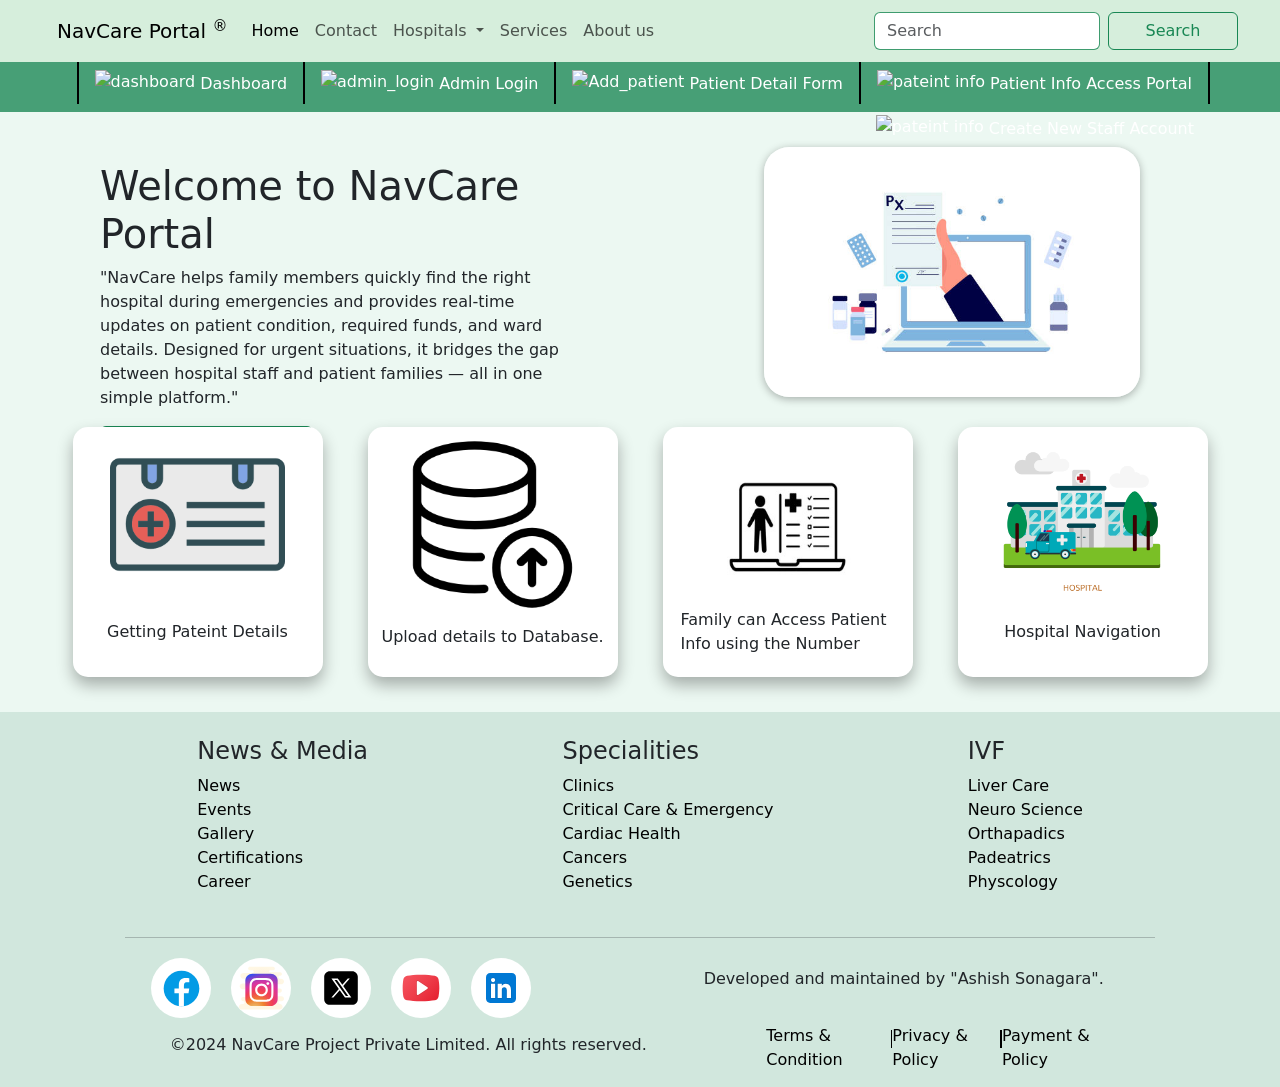
==== index.html @ 71482fa1 "initial commit" ====
<!DOCTYPE html>
<html lang="en">

<head>
    <meta charset="UTF-8">
    <meta name="viewport" content="width=device-width, initial-scale=1.0">
    <title>Home page </title>
    <link rel="stylesheet" href="index.css">
    <link href="https://cdn.jsdelivr.net/npm/bootstrap@5.3.6/dist/css/bootstrap.min.css" rel="stylesheet"
        integrity="sha384-4Q6Gf2aSP4eDXB8Miphtr37CMZZQ5oXLH2yaXMJ2w8e2ZtHTl7GptT4jmndRuHDT" crossorigin="anonymous">
    <script src="https://cdn.jsdelivr.net/npm/bootstrap@5.3.6/dist/js/bootstrap.bundle.min.js"
        integrity="sha384-j1CDi7MgGQ12Z7Qab0qlWQ/Qqz24Gc6BM0thvEMVjHnfYGF0rmFCozFSxQBxwHKO"
        crossorigin="anonymous"></script>
    <script src="index.js"></script>
</head>

<body>
    <header>
        <!-- As a link -->
        <nav class="navbar navbar-expand-lg" id="nav_bar">
            <div class="container-fluid">
                <a class="navbar-brand" href="#">NavCare Portal
                    <sup>&reg</sup>
                </a>
                <button class="navbar-toggler" type="button" data-bs-toggle="collapse"
                    data-bs-target="#navbarSupportedContent" aria-controls="navbarSupportedContent"
                    aria-expanded="false" aria-label="Toggle navigation">
                    <span class="navbar-toggler-icon"></span>
                </button>
                <div class="collapse navbar-collapse" id="navbarSupportedContent">
                    <ul class="navbar-nav me-auto mb-2 mb-lg-0">
                        <li class="nav-item">
                            <a class="nav-link active" aria-current="page" href="#">Home</a>
                        </li>
                        <li class="nav-item">
                            <a class="nav-link" href="#">Contact</a>
                        </li>
                        <li class="nav-item dropdown">
                            <a class="nav-link dropdown-toggle" href="#" role="button" data-bs-toggle="dropdown"
                                aria-expanded="false">
                                Hospitals
                            </a>
                            <ul class="dropdown-menu">
                                <li><a class="dropdown-item" href="#">Apollo Hospital</a></li>
                                <li><a class="dropdown-item" href="#">Zydus Hospital</a></li>
                                <li><a class="dropdown-item" href="#">Narayana Health Hospital</a></li>
                                <li><a class="dropdown-item" href="#">Artemis Hospital</a></li>
                                <li><a class="dropdown-item" href="#">Medanta Hospital</a></li>
                                <li>
                                    <hr class="dropdown-divider">
                                </li>
                                <li><a class="dropdown-item" href="#">Other popular hospitals..</a></li>
                            </ul>
                        </li>
                        <li class="nav-item">
                            <a class="nav-link" href="#">Services</a>
                        </li>
                        <li class="nav-item">
                            <a class="nav-link" href="#">About us</a>
                        </li>
                    </ul>
                    <form class="d-flex" role="search">
                        <input class="form-control me-2" type="search" placeholder="Search" aria-label="Search"
                            id="search" />
                        <button class="btn btn-outline-success" type="submit">Search</button>
                    </form>
                </div>
            </div>
        </nav>
        <!-- ........................SECOND NAV BAR........................  -->
        <ul class="nav justify-content-end" id="nav_2">
            <div style="height: 42px; width: 2px; background-color: black;"></div>
            <li class="nav-item nav_bar2">
                <a class="nav-link " href="#">
                    <img src="https://img.icons8.com/color/48/analytics.png" alt="dashboard"
                        style="height: 26px; width: 26px;margin-bottom: 5px;">
                    Dashboard
                </a>
            </li>
            <div style="height: 42px; width: 2px; background-color: black;"></div>
            <li class="nav-item nav_bar2">
                <a class="nav-link active" aria-current="page" href="#">
                    <img src="https://img.icons8.com/fluency/48/administrator-male.png" alt="admin_login"
                        style="height: 22px; width: 22px;margin-bottom: 5px;">
                    Admin Login
                </a>
            </li>
            <div style="height: 42px; width: 2px; background-color: black;"></div>
            <li class="nav-item nav_bar2">
                <a class="nav-link" href="patient_detail.html">
                    <img src="https://img.icons8.com/plasticine/100/form.png" alt="Add_patient"
                        style="height: 25px; width: 25px;margin-bottom: 5px;">
                    Patient Detail Form
                </a>
            </li>
            <div style="height: 42px; width: 2.1px; background-color: black;"></div>
            <li class="nav-item nav_bar2">
                <a class="nav-link" href="#">
                    <img src="https://img.icons8.com/dusk/64/user-credentials.png" alt="pateint info "
                        style="height: 25px; width: 25px;margin-bottom: 5px;">
                    Patient Info Access Portal
                </a>
            </li>
            <div style="height: 42px; width: 2px; background-color: black;"></div>
            <li class="nav-item nav_bar2">
                <a class="nav-link" href="add_staff.html">
                    <img src="https://img.icons8.com/fluency/48/add-user-male.png" alt="pateint info "
                        style="height: 25px; width: 25px;margin-bottom: 5px;">
                    Create New Staff Account
                </a>
            </li>
        </ul>
    </header>
    <main>
        <div class="main_container">
            <div style="display: flex;">
                <div class="text">
                    <h1>Welcome to NavCare Portal</h1>
                    <p>"NavCare helps family members quickly find the right hospital during emergencies and provides
                        real-time updates on
                        patient condition, required funds, and ward details. Designed for urgent situations, it bridges
                        the gap between hospital
                        staff and patient families — all in one simple platform."</p>
                    <!-- <button type="button" class="btn" style="color:black; border: 1px solid rgba(116, 14, 175,0.6)">Detailed Info</button> -->
                    <button type="button" class="btn btn-outline-success">Detailed Info</button>
                </div>
                <div class="image">
                    <img src="SVG's/laptop.jpg" alt="laptop"
                        style="height: 250px; width: auto; margin: 10px 115px; border-radius: 25px;box-shadow: 0px 2px 8px 0px rgba(0, 0, 0, 0.3);">
                </div>
            </div>
            <div class="box_container">
                <div class="boxes">
                    <img src="SVG's/pateint_info.png" alt="patient info" style="height: 175px; width: 175px;">
                    <p>Getting Pateint Details</p>
                </div>
                <div class="boxes">
                    <img src="SVG's/database.png" alt="uplaod to database"
                        style="height: 175px; width: 175px;margin-top: 10px;">
                    <p>Upload details to Database.</p>
                </div>
                <div class="boxes">
                    <img src="SVG's/access_pateitn.jpg" alt="" style="height: 175px; width: 175px;">
                    <p style="margin-left: 18px;">Family can Access Patient Info using the Number</p>
                </div>
                <div class="boxes">
                    <img src="SVG's/hospital.png" alt="hospital" style="height: 175px; width: 175px;">
                    <p>Hospital Navigation</p>
                </div>
            </div>
        </div>
    </main>
    <footer class="footer_container">
        <div class="footer_links">
            <div>
                <h4>News & Media</h4>
                <a class="border_a">News</a> <br>
                <a class="border_a">Events</a> <br>
                <a class="border_a">Gallery</a> <br>
                <a class="border_a">Certifications</a> <br>
                <a class="border_a">Career</a> <br>
            </div>
            <div>
                <h4>Specialities</h4>
                <a class="border_a">Clinics</a> <br>
                <a class="border_a">Critical Care & Emergency</a> <br>
                <a class="border_a">Cardiac Health</a> <br>
                <a class="border_a">Cancers</a> <br>
                <a class="border_a">Genetics</a> <br>
            </div>
            <div>
                <h4>IVF</h4>
                <a class="border_a">Liver Care</a> <br>
                <a class="border_a">Neuro Science</a> <br>
                <a class="border_a">Orthapadics</a> <br>
                <a class="border_a">Padeatrics</a> <br>
                <a class="border_a">Physcology</a> <br>
            </div>
        </div>
        <hr id="horizontal_line">
        <div style="display: flex; justify-content: space-around; padding-right: 100px;">
            <div class="svg_style" style="display: flex; padding-left: 75px;padding-top: 16px;">
                <a href="" target="_blank" class="svg_a">
                    <img src="SVG's/facebook.svg" alt="my_facebook" style="height: 45px;width: 45px;">
                </a>
                <a href="" target="_blank" class="svg_a">
                    <img src="SVG's/insta.svg" alt="my_instagram" style="height: 45px;width: 45px;">
                </a>
                <a href="" target="_blank" class="svg_a">
                    <img src="SVG's/twitter.svg" alt="my_twitter" style="height: 40px;width: 40px;">
                </a>
                <a href="" target="_blank" class="svg_a">
                    <img src="SVG's/youtube.svg" alt="my_twitter" style="height: 40px;width: 40px;">
                </a>
                <a href="" target="_blank" class="svg_a">
                    <img src="SVG's/linkedin.svg" alt="my_linkdin" style="height: 40px;width: 40px;">
                </a>
            </div>
            <div class="developed" style="margin-top: 25px;">
                <p>Developed and maintained by "Ashish Sonagara".</p>
            </div>
        </div>
        <div style="display: flex; justify-content: space-around; padding-right: 100px;">
            <div class="watermarks">
                <p>&copy;2024 NavCare Project Private Limited. All rights reserved.</p>
            </div>
            <div style="display: flex; justify-content: space-around; width: 30%; margin-top: 6px;">
                <div><a href="" style="text-decoration: none;color: black;">Terms & Condition</a></div>
                <div style="width: 1.8px; height: 18px; background-color: black; margin-top: 6px;"></div>
                <div><a href="" style="text-decoration: none;color: black;">Privacy & Policy</a></div>
                <div style="width: 2px; height: 18px; background-color: black; margin-top: 6px;"></div>
                <div><a href="" style="text-decoration: none;color: black;">Payment & Policy</a></div>
            </div>
        </div>
    </footer>
</body>

</html>
---- index.css ----
#nav_bar { 
    background-color: rgba(52, 168, 83, 0.2);
    height: 62px;
    color: white;
    padding-left: 45px;
    padding-right: 30px;
}
#search {
    width: 275px;
    border: 1px solid rgb(25, 135, 84, 0.8);
}
#nav_2 { 
    height: 50px;
    padding-right: 70px;
    background-color: rgb(25, 135, 84,0.8);
}
.nav_bar2:hover {
    background-color: rgb(181, 243, 179);
    border-radius: 5px;
    border-bottom: 2px solid #00000033;
    color:black
}
.nav_bar2 a {
    color: rgb(255, 255, 255);
}
.nav_bar2 a:hover{
    color: black;
}

/* .................MAIN CONTENT style.................. */
.main_container {
    padding: 25px;
    /* margin-top: 2px; */
    height: 600px;
    width: auto;
    background-color: #ECF8F2;
}
.text {
    margin: 25px 75px;
    height: 200px;
    width: auto;
}
.box_container {
    display: flex;
    justify-content: space-around;
    /* flex-wrap: wrap; */
    padding: 0px 25px;
}
.boxes {
    display: flex;
    justify-content: center;
    flex-wrap: wrap;
    height: 250px;
    width: 250px;
    background-color: rgb(255, 255, 255);
    margin: 20px;
    border-radius: 15px;
    box-shadow: 0px 8px 16px 0px rgba(0, 0, 0, 0.3);
}
.sidebar_container {
    display: flex;
    flex-direction: column;
    height: 100%;
    width: 19%;
    background-color: rgb(255, 255, 255);
    padding-top: 50px;
    margin-right: 3.5%;
}
.sidebar_container a {
    display: flex;
    justify-content: center;
    align-items: center;
    text-decoration: none;
    color: black;
    height: 12%;
    width: 100%;
    /* background-color: aqua; */
    margin-top: 1px;
}
.sidebar_container a:hover {
    background-color: #ddf6e9;
    border-left: 2px solid #198754;
    border-right: 2px solid #198754;
}
.sidebar_container a:active {
    background-color: #ddf6e9;
    border-left: 3px solid #198754;
    border-right: 3px solid #198754;
}
/* .....................PROGRESS BAR CSS................... */
.progress_bar {
    margin-top: 1%;
    margin-left: 29%;
    width: 40%;
    display: flex;
    justify-content: space-between;
    position: relative;
    counter-reset: step;
    height: 10%;
    z-index: 0;
}

.progress_bar::before {
    content: "";
    position: absolute;
    top: 38%;
    transform: translateY(-40%);
    width: 100%;
    height: 2px;
    background-color: rgb(173, 167, 167);
}

#progress {
    content: "";
    position: absolute;
    top: 50%;
    transform: translateY(-50%);
    height: 5px;
    background-color: blue;
    width: 0%;
    z-index: -1;
    transition: 0.4s ease;
}

.progress-steps {
    height: 40px;
    width: 40px;
    background-color: #dcdcdc;
    border-radius: 50%;
    border: 2px solid #cfc0cf;
    display: flex;
    justify-content: center;
    align-items: center;
    position: relative;
    z-index: 2;
}

.progress-steps::before {
    counter-increment: step;
    content: counter(step);
    font-weight: bold;
}

.progress-steps::after {
    content: attr(data-title);
    position: absolute;
    top: 110%;
    font-size: 14px;
    color: #666;
    white-space: nowrap;
}

.progress_active {
    background-color: #8eebbe;
    color: #147c51;
    border-color: #40916c;
}
/* ....................FORM CONTAINER CSS...................... */
.form_container {
    height: 90%;
    width: 98%;
    background-color: rgb(255, 255, 255);
    border-radius: 10px;
    display: flex;
    justify-content: center;
    padding: 26px 0px;
    margin: 20px 5px;
    box-shadow: 0px 8px 16px 0px rgba(0, 0, 0, 0.3);
    overflow: auto;
}
.names {
    display: flex;
    justify-content: space-around;
}
.contact {
    display: flex;
    justify-content: space-around;
}
.labels{
    font-size: 18px;
    font-family: 'Gill Sans', 'Gill Sans MT', Calibri, 'Trebuchet MS', sans-serif;
    margin: 0px 0px 2px 0px;
}
.inputs {
    height: 65px;
    width: 400px;
    margin: 0px 40px 20px 0px;
    padding: 0px 10px;
    border-radius: 8px;
    border: 1px solid #147849;
    font-family: 'Gill Sans', 'Gill Sans MT', Calibri, 'Trebuchet MS', sans-serif;
    box-shadow: 0px 4px 8px 0px rgba(0, 0, 0, 0.2);
}
.btn{
    width: 45%;
}
/* .................FOOTER CONTAINER STYLE ........................... */
.footer_container {
    width: auto;
    height: 375px;
    background-color: #d1e7dd;
}
.footer_links {
    width: auto;
    height: 60%;
    display: flex;
    justify-content: space-around;
    padding: 25px 100px;
}
.border_a {
    color: black;
    text-decoration: none;
}
.border_a:hover {
    border-bottom: 2px solid black;
}
#horizontal_line {
    height: 5px;
    width: auto;
    margin: 0px 125px;
}
.svg_a{
    display: flex;
    width: 60px;
    height: 60px;
    border-radius: 70px;
    background-color: white;
    justify-content: center;
    align-items: center;
    margin-right: 20px;
}
.watermarks {
    padding-left: 110px;
    margin-top: 15px;
}
/* .............................MEDIA QUERY FOR SMALL DEVICES.................................... */
@media (max-width: 395px){
    *{
        margin: 0px;
        padding: 0px;
    }
    #nav_bar {
        background-color: rgba(58, 177, 90, 0.2);
        height: 65px;
        width: 498px;
        color: white;
        padding-left: 45px;
        padding-right: 30px;   
    }
    #nav_2 {
        height: 55px;
        width: 498px;
        background-color: rgb(25, 135, 84, 0.8);   
    }
}
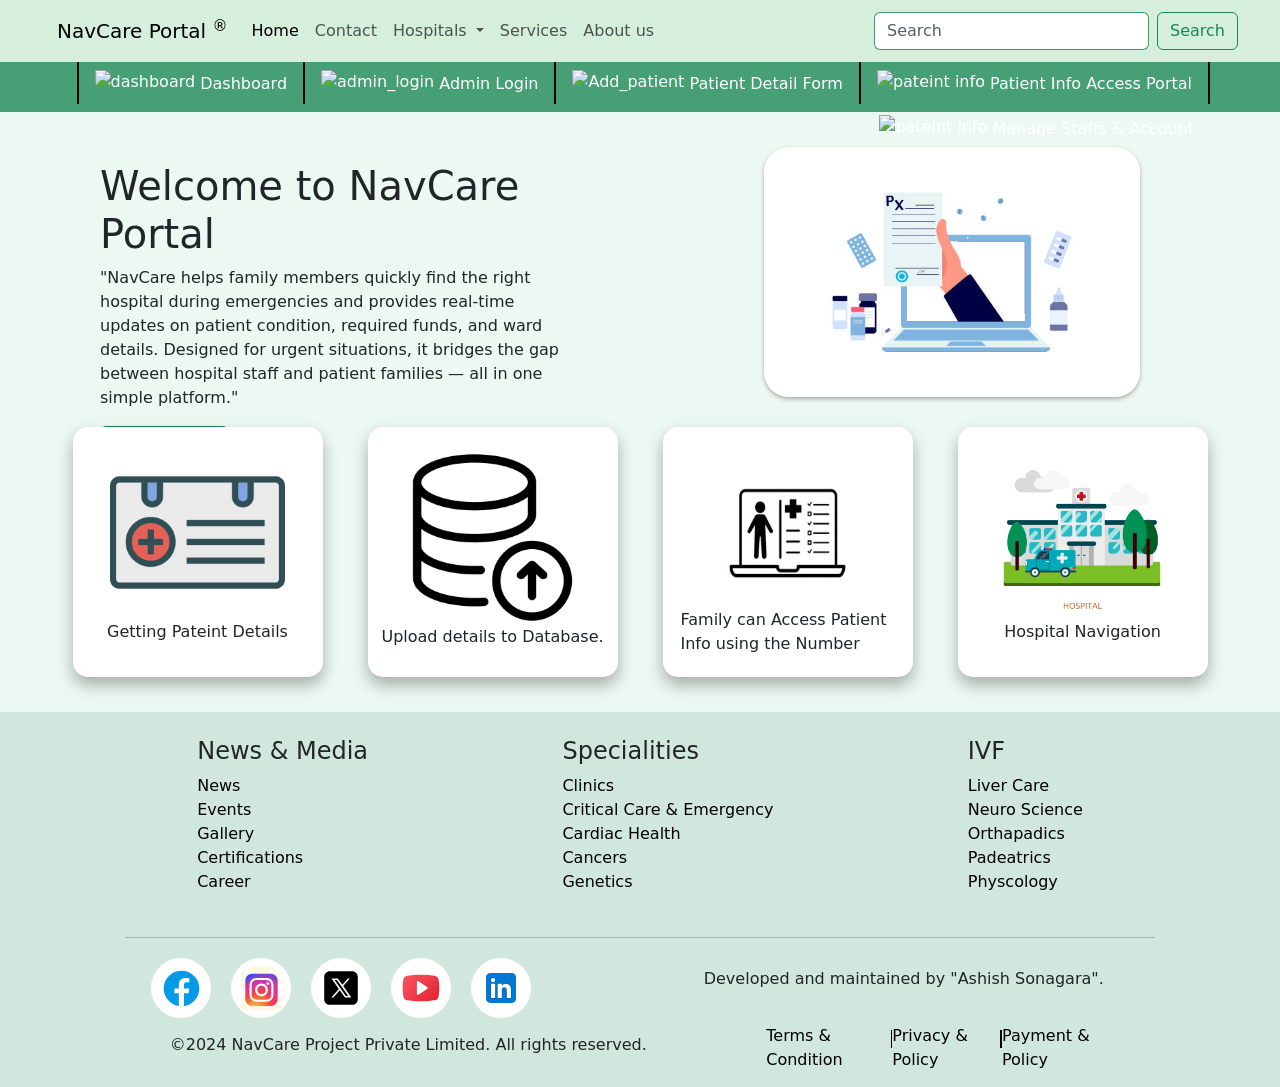
==== commit 337ed487: "form working" ====
--- a/index.html
+++ b/index.html
@@ -103,10 +103,10 @@
             </li>
             <div style="height: 42px; width: 2px; background-color: black;"></div>
             <li class="nav-item nav_bar2">
-                <a class="nav-link" href="add_staff.html">
+                <a class="nav-link" href="Manage_staff.html">
                     <img src="https://img.icons8.com/fluency/48/add-user-male.png" alt="pateint info "
                         style="height: 25px; width: 25px;margin-bottom: 5px;">
-                    Create New Staff Account
+                    Manage Staffs & Account
                 </a>
             </li>
         </ul>
@@ -126,7 +126,7 @@
                 </div>
                 <div class="image">
                     <img src="SVG's/laptop.jpg" alt="laptop"
-                        style="height: 250px; width: auto; margin: 10px 115px; border-radius: 25px;box-shadow: 0px 2px 8px 0px rgba(0, 0, 0, 0.3);">
+                        style="height: 250px; width: auto; margin: 10px 115px; border-radius: 25px;box-shadow: 0px 2px 4px 0px rgba(0, 0, 0, 0.3);">
                 </div>
             </div>
             <div class="box_container">
--- a/index.css
+++ b/index.css
@@ -48,7 +48,9 @@
 }
 .boxes {
     display: flex;
-    justify-content: center;
+    flex-direction: column;
+    justify-content: center;
+    align-items: center;
     flex-wrap: wrap;
     height: 250px;
     width: 250px;
@@ -61,10 +63,11 @@
     display: flex;
     flex-direction: column;
     height: 100%;
-    width: 19%;
+    /* width: 19%; */
     background-color: rgb(255, 255, 255);
     padding-top: 50px;
-    margin-right: 3.5%;
+    /* margin-right: 3.5%; */
+    padding-right: 0px !important;
 }
 .sidebar_container a {
     display: flex;
@@ -73,7 +76,7 @@
     text-decoration: none;
     color: black;
     height: 12%;
-    width: 100%;
+    /* width: 100%; */
     /* background-color: aqua; */
     margin-top: 1px;
 }
@@ -82,7 +85,7 @@
     border-left: 2px solid #198754;
     border-right: 2px solid #198754;
 }
-.sidebar_container a:active {
+.sidebar_container a.active {
     background-color: #ddf6e9;
     border-left: 3px solid #198754;
     border-right: 3px solid #198754;
@@ -91,7 +94,7 @@
 .progress_bar {
     margin-top: 1%;
     margin-left: 29%;
-    width: 40%;
+    width: 45%;
     display: flex;
     justify-content: space-between;
     position: relative;
@@ -113,13 +116,13 @@
 #progress {
     content: "";
     position: absolute;
-    top: 50%;
-    transform: translateY(-50%);
-    height: 5px;
-    background-color: blue;
+    top: 40%;
+    transform: translateY(-60%);
+    height: 4px;
+    background-color: #40916c;
     width: 0%;
     z-index: -1;
-    transition: 0.4s ease;
+    transition: 0.6s ease;
 }
 
 .progress-steps {
@@ -158,13 +161,13 @@
 /* ....................FORM CONTAINER CSS...................... */
 .form_container {
     height: 90%;
-    width: 98%;
+    width: 100%;
     background-color: rgb(255, 255, 255);
     border-radius: 10px;
     display: flex;
     justify-content: center;
     padding: 26px 0px;
-    margin: 20px 5px;
+    margin: 20px 15px;
     box-shadow: 0px 8px 16px 0px rgba(0, 0, 0, 0.3);
     overflow: auto;
 }
@@ -191,8 +194,17 @@
     font-family: 'Gill Sans', 'Gill Sans MT', Calibri, 'Trebuchet MS', sans-serif;
     box-shadow: 0px 4px 8px 0px rgba(0, 0, 0, 0.2);
 }
-.btn{
-    width: 45%;
+#previous{
+    width: 15%;
+}
+#next{
+    width: 15%;
+}
+#submit{
+    position: absolute;
+    left: 85%;
+    z-index: -1;
+    width: 15%;
 }
 /* .................FOOTER CONTAINER STYLE ........................... */
 .footer_container {
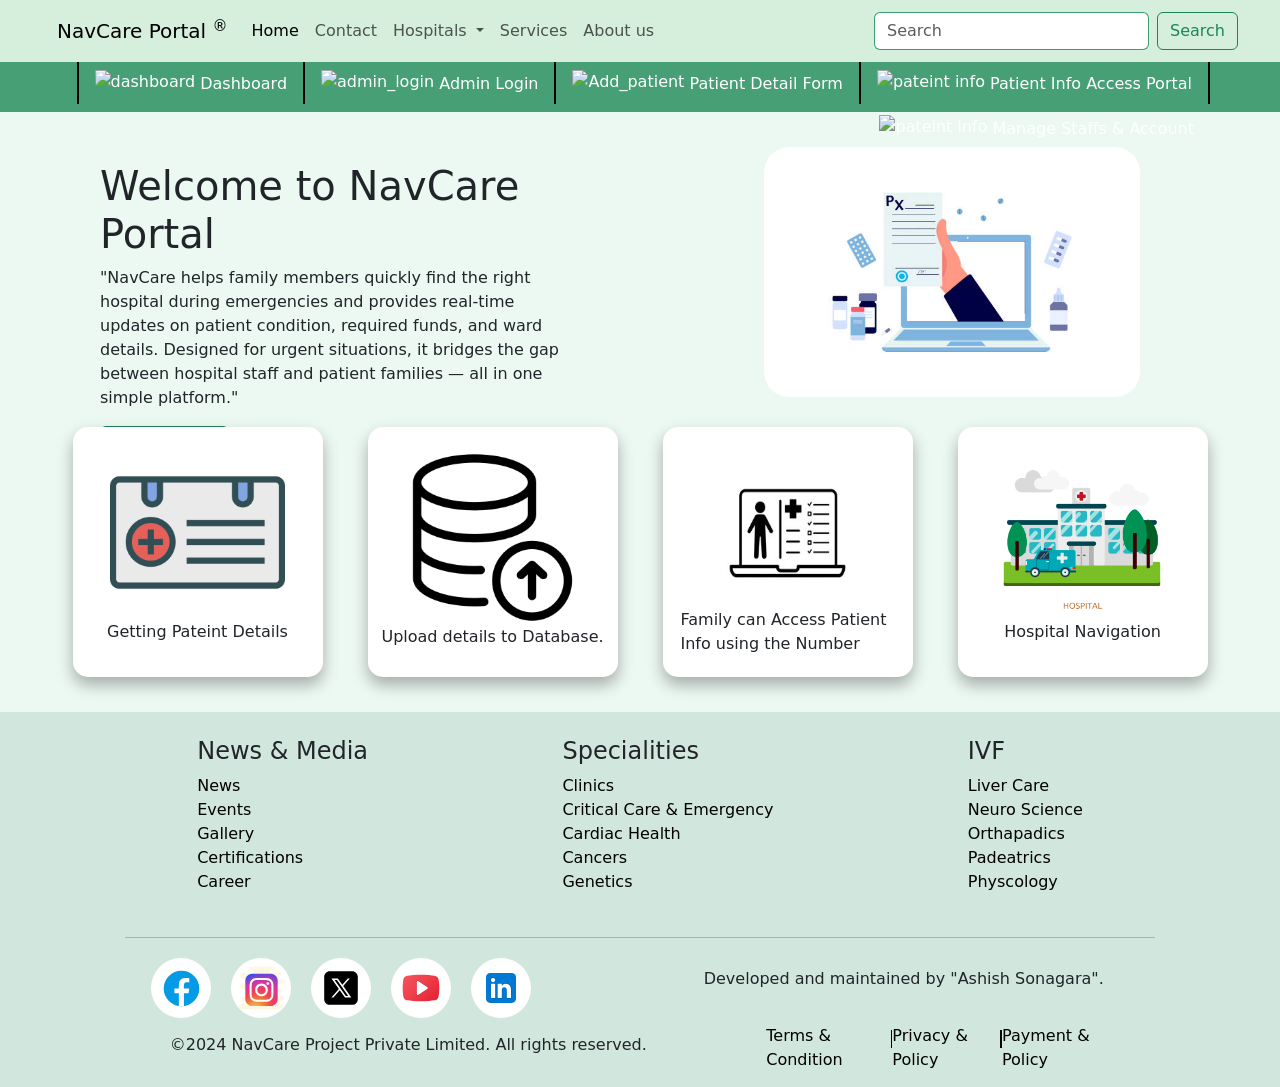
==== commit d234261d: "local change" ====
--- a/index.html
+++ b/index.html
@@ -126,7 +126,7 @@
                 </div>
                 <div class="image">
                     <img src="SVG's/laptop.jpg" alt="laptop"
-                        style="height: 250px; width: auto; margin: 10px 115px; border-radius: 25px;box-shadow: 0px 2px 4px 0px rgba(0, 0, 0, 0.3);">
+                        style="height: 250px; width: auto; margin: 10px 115px; border-radius: 25px;">
                 </div>
             </div>
             <div class="box_container">
